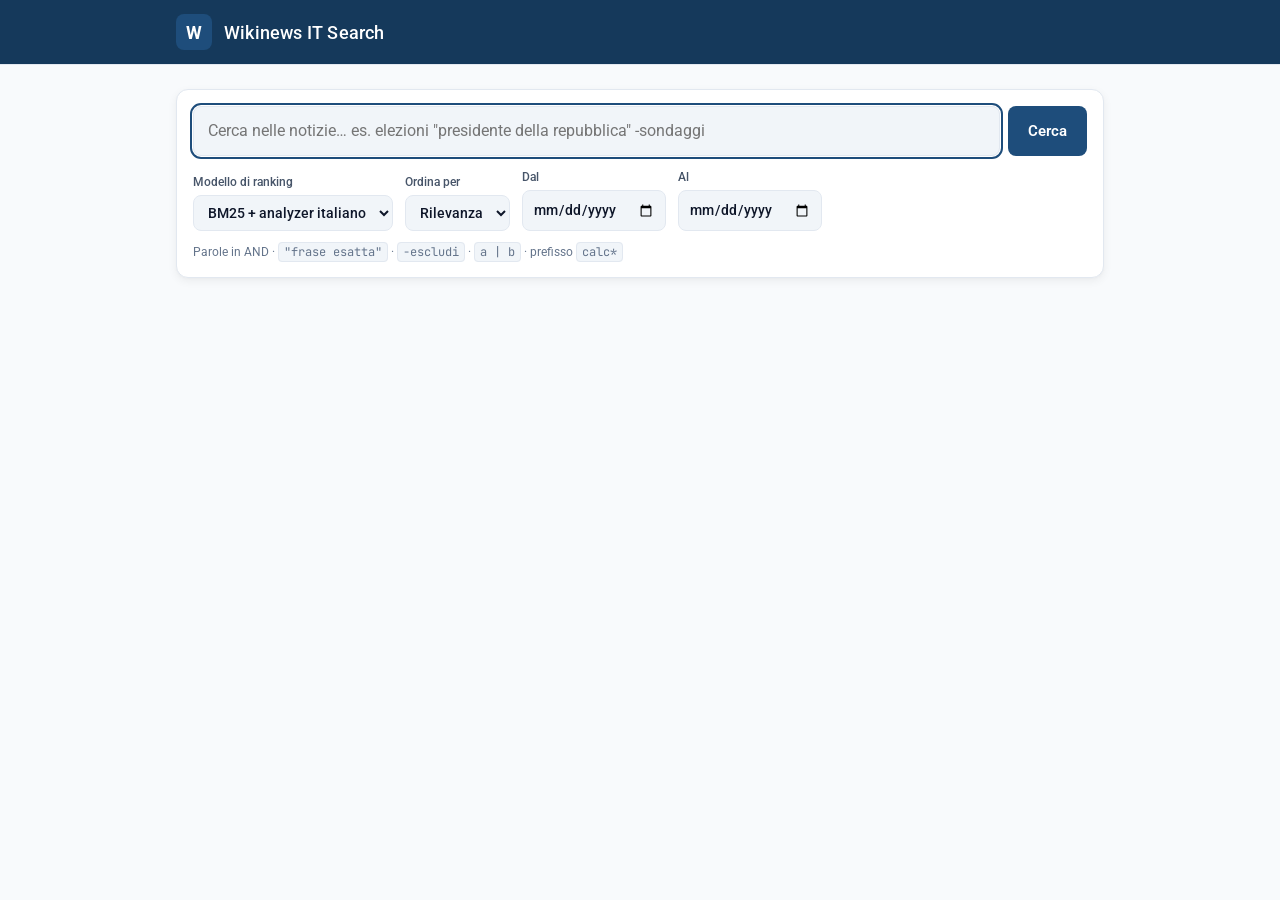
==== src/main/resources/static/index.html @ 05250b80 "Riscrittura in Java su Apache Lucene 10.6: indicizzazione, ricerca, web server, test JUnit e valutaz" ====
<!doctype html>
<html lang="it">
<head>
<meta charset="utf-8">
<meta name="viewport" content="width=device-width, initial-scale=1">
<title>Wikinews IT Search</title>
<link rel="preconnect" href="https://fonts.googleapis.com">
<link rel="stylesheet" href="https://fonts.googleapis.com/css2?family=Roboto:wght@400;500;700&family=JetBrains+Mono:wght@400&display=swap">
<style>
  /* Look & feel di iadmin-core-frontend: InstitutionalTokens (chiaro) / AdminDashTokens (scuro) */
  :root {
    --primary:#1E4D7B; --primary-light:#EFF6FF; --teal:#0D7D8A; --teal-light:#E6F5F7;
    --bg:#F8FAFC; --surface:#FFFFFF; --surface-2:#F1F5F9; --border:#E2E8F0;
    --text:#0F172A; --text-2:#475569; --muted:#64748B; --on-primary:#FFFFFF; --header:#15395B; --header-text:#FFFFFF;
    --mark-bg:#FFFBEB; --mark-border:#FDE68A; --danger:#B91C1C;
    --shadow:0 3px 10px rgba(0,0,0,.06), 0 1px 3px rgba(0,0,0,.02); --focus:#1E4D7B;
  }
  @media (prefers-color-scheme: dark) { :root {
    --primary:#38BDF8; --primary-light:#13283F; --teal:#14B8A6; --teal-light:#0B1A2B;
    --bg:#0A1628; --surface:#0F2137; --surface-2:#0B1A2B; --border:#1E3A5F;
    --text:#E5E7EB; --text-2:#94A3B8; --muted:#94A3B8; --on-primary:#001E2B; --header:#0F2137; --header-text:#E5E7EB;
    --mark-bg:#3B2F0B; --mark-border:#B45309; --danger:#EF4444;
    --shadow:0 3px 10px rgba(0,0,0,.35); --focus:#38BDF8;
  } }
  * { box-sizing: border-box; }
  body { margin:0; font:15px/1.5 Roboto, system-ui, sans-serif; color:var(--text); background:var(--bg); }
  header { background:var(--header); color:var(--header-text); border-bottom:1px solid var(--border); }
  .bar { max-width:960px; margin:0 auto; padding:14px 16px; display:flex; align-items:center; gap:12px; flex-wrap:wrap; }
  .logo { width:36px; height:36px; border-radius:8px; background:var(--primary); color:var(--on-primary); display:grid; place-items:center; font-weight:700; font-size:18px; flex:none; }
  h1 { font-size:18px; font-weight:500; margin:0; letter-spacing:.2px; }
  #stats { font-size:13px; opacity:.85; margin-left:auto; }
  main { max-width:960px; margin:0 auto; padding:24px 16px 48px; }
  .card { background:var(--surface); border:1px solid var(--border); border-radius:12px; box-shadow:var(--shadow); }
  form.card { padding:16px; display:grid; gap:12px; }
  .searchrow { display:flex; gap:8px; }
  #q { flex:1; min-width:0; padding:12px 14px; font:inherit; font-size:16px; border:1px solid var(--border); border-radius:8px; background:var(--surface-2); color:var(--text); }
  input:focus-visible, select:focus-visible, button:focus-visible, a:focus-visible { outline:2px solid var(--focus); outline-offset:1px; }
  .filters { display:flex; flex-wrap:wrap; gap:12px; align-items:end; }
  .field { display:grid; gap:4px; font-size:12px; font-weight:500; color:var(--text-2); }
  select, input[type=date] { font:inherit; font-size:14px; padding:8px 10px; border:1px solid var(--border); border-radius:8px; background:var(--surface-2); color:var(--text); }
  button { font:inherit; font-weight:600; padding:10px 20px; border:0; border-radius:8px; background:var(--primary); color:var(--on-primary); cursor:pointer; }
  button:hover { filter:brightness(1.08); }
  button.secondary { background:transparent; color:var(--primary); border:1px solid var(--border); }
  .help { font-size:12px; color:var(--muted); }
  code { font-family:'JetBrains Mono', monospace; font-size:12px; background:var(--surface-2); border:1px solid var(--border); border-radius:4px; padding:1px 5px; }
  #info { color:var(--text-2); font-size:13px; margin:20px 2px 10px; }
  #info.error { color:var(--danger); }
  #results { display:grid; gap:12px; }
  .r { padding:16px 18px; }
  .r a { color:var(--primary); font-size:17px; font-weight:500; text-decoration:none; }
  .r a:hover { text-decoration:underline; }
  .meta { display:flex; gap:6px; margin:6px 0 8px; flex-wrap:wrap; }
  .chip { font-size:12px; font-weight:500; padding:2px 10px; border-radius:999px; border:1px solid var(--border); background:var(--primary-light); color:var(--primary); }
  .chip.teal { background:var(--teal-light); color:var(--teal); }
  .snip { margin:0; color:var(--text-2); font-size:14px; overflow-wrap:anywhere; }
  mark { background:var(--mark-bg); color:var(--text); box-shadow:inset 0 -2px 0 var(--mark-border); border-radius:2px; padding:0 1px; }
  #pager { display:flex; gap:8px; justify-content:center; margin-top:20px; }
  @media (max-width:600px) { .searchrow { flex-direction:column; } #stats { margin-left:0; width:100%; } }
</style>
</head>
<body>
<header>
  <div class="bar">
    <div class="logo" aria-hidden="true">W</div>
    <h1>Wikinews IT Search</h1>
    <div id="stats"></div>
  </div>
</header>
<main>
  <form id="f" class="card" role="search">
    <div class="searchrow">
      <input id="q" name="q" type="search" placeholder="Cerca nelle notizie… es. elezioni &quot;presidente della repubblica&quot; -sondaggi" autofocus aria-label="Query">
      <button>Cerca</button>
    </div>
    <div class="filters">
      <label class="field">Modello di ranking <select id="model"><option value="italian">BM25 + analyzer italiano</option><option value="plain">BM25 senza stemming</option><option value="lmdirichlet">LM Dirichlet</option></select></label>
      <label class="field">Ordina per <select id="sort"><option value="relevance">Rilevanza</option><option value="date">Data</option></select></label>
      <label class="field">Dal <input id="from" type="date"></label>
      <label class="field">Al <input id="to" type="date"></label>
    </div>
    <div class="help">Parole in AND · <code>"frase esatta"</code> · <code>-escludi</code> · <code>a | b</code> · prefisso <code>calc*</code></div>
  </form>
  <div id="info" aria-live="polite"></div>
  <div id="results"></div>
  <div id="pager"></div>
</main>
<script>
const $ = id => document.getElementById(id);
let page = 1;
const itDate = d => d ? d.split('-').reverse().join('/') : '—';  // formato istituzionale dd/MM/yyyy

fetch('/api/stats').then(r => r.json()).then(s => {
  $('stats').textContent = `${s.documents.toLocaleString('it')} notizie · ${itDate(s.first_date)} – ${itDate(s.last_date)} · Lucene ${s.lucene_version}`;
});

function readUrl() {
  const p = new URLSearchParams(location.search);
  $('q').value = p.get('q') || '';
  $('model').value = p.get('model') || 'italian';
  $('sort').value = p.get('sort') || 'relevance';
  $('from').value = p.get('date_from') || '';
  $('to').value = p.get('date_to') || '';
  page = +p.get('page') || 1;
}

function params() {
  const p = new URLSearchParams({ q: $('q').value, page, model: $('model').value, sort: $('sort').value });
  if ($('from').value) p.set('date_from', $('from').value);
  if ($('to').value) p.set('date_to', $('to').value);
  return p;
}

async function run(push = true) {
  if (!$('q').value.trim()) { $('results').replaceChildren(); $('info').textContent = ''; $('pager').replaceChildren(); return; }
  const p = params();
  if (push) history.pushState(null, '', '?' + p);
  const r = await fetch('/api/search?' + p);
  const data = await r.json();
  $('info').className = r.ok ? '' : 'error';
  if (!r.ok) { $('info').textContent = 'Errore: ' + JSON.stringify(data.detail); $('results').replaceChildren(); return; }
  $('info').textContent = `${data.total.toLocaleString('it')} risultati in ${data.ms} ms`;
  $('results').replaceChildren(...data.results.map(d => {
    const div = document.createElement('article'); div.className = 'r card';
    const a = document.createElement('a'); a.href = d.url; a.textContent = d.title; a.target = '_blank'; a.rel = 'noopener';
    const meta = document.createElement('div'); meta.className = 'meta';
    const chip = (t, cls) => { const c = document.createElement('span'); c.className = 'chip ' + cls; c.textContent = t; return c; };
    meta.append(chip(itDate(d.date), ''));
    if (d.score != null) meta.append(chip(`score ${d.score}`, 'teal'));
    const snip = document.createElement('p'); snip.className = 'snip'; snip.innerHTML = d.snippet; // ES highlighter with encoder=html: text escaped, only <mark> added
    div.append(a, meta, snip); return div;
  }));
  const pages = Math.ceil(data.total / 10), pager = [];
  const btn = (label, n) => { const b = document.createElement('button'); b.className = 'secondary'; b.textContent = label; b.onclick = () => { page = n; run(); scrollTo(0, 0); }; return b; };
  if (page > 1) pager.push(btn('← Precedente', page - 1));
  if (page < pages) pager.push(btn('Successiva →', page + 1));
  $('pager').replaceChildren(...pager);
}

$('f').onsubmit = e => { e.preventDefault(); page = 1; run(); };
addEventListener('popstate', () => { readUrl(); run(false); });
readUrl(); run(false);
</script>
</body>
</html>
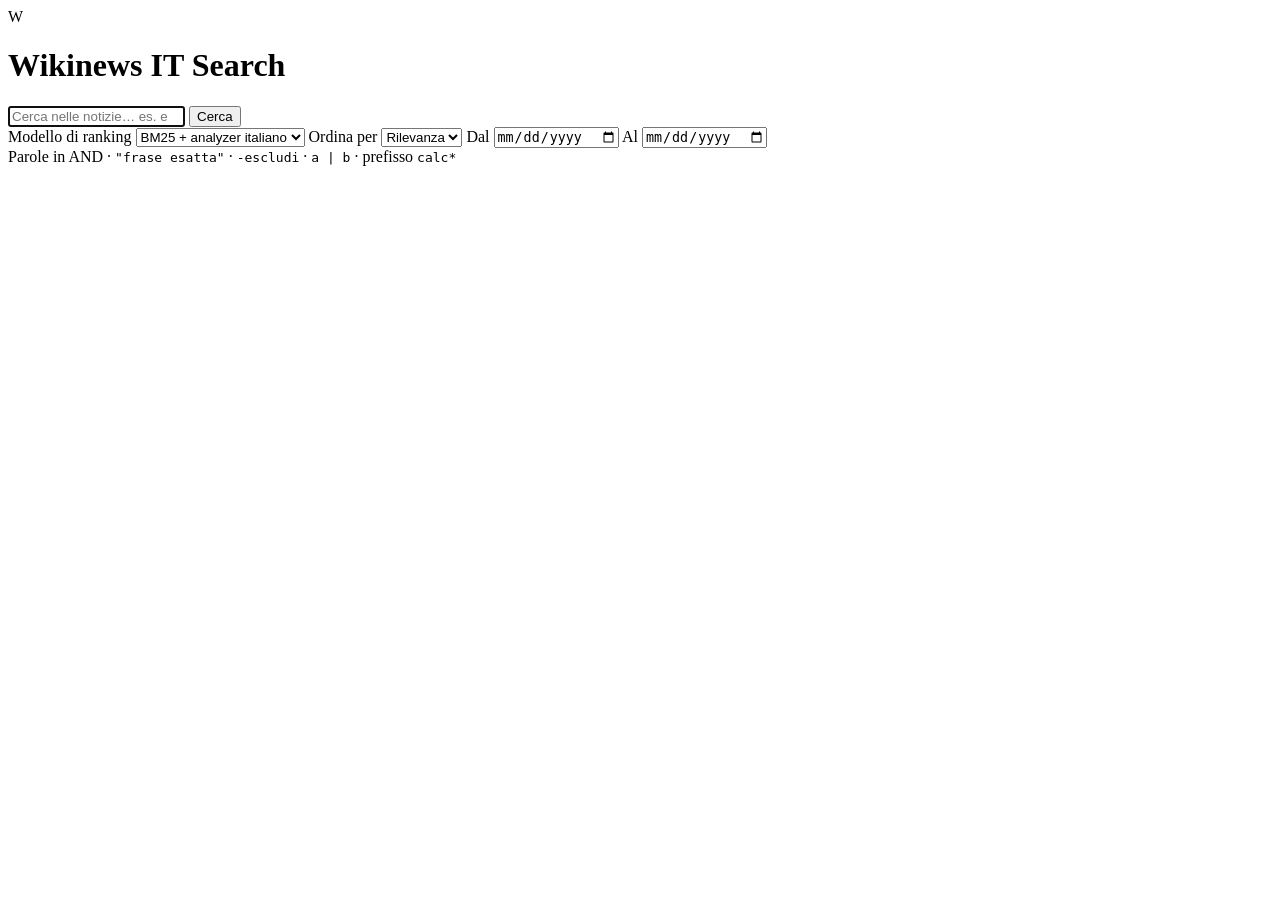
==== commit c437ae99: "feat: add embedded HTTP server and web UI for Wikinews search engine" ====
--- a/src/main/resources/static/index.html
+++ b/src/main/resources/static/index.html
@@ -6,57 +6,7 @@
 <title>Wikinews IT Search</title>
 <link rel="preconnect" href="https://fonts.googleapis.com">
 <link rel="stylesheet" href="https://fonts.googleapis.com/css2?family=Roboto:wght@400;500;700&family=JetBrains+Mono:wght@400&display=swap">
-<style>
-  /* Look & feel di iadmin-core-frontend: InstitutionalTokens (chiaro) / AdminDashTokens (scuro) */
-  :root {
-    --primary:#1E4D7B; --primary-light:#EFF6FF; --teal:#0D7D8A; --teal-light:#E6F5F7;
-    --bg:#F8FAFC; --surface:#FFFFFF; --surface-2:#F1F5F9; --border:#E2E8F0;
-    --text:#0F172A; --text-2:#475569; --muted:#64748B; --on-primary:#FFFFFF; --header:#15395B; --header-text:#FFFFFF;
-    --mark-bg:#FFFBEB; --mark-border:#FDE68A; --danger:#B91C1C;
-    --shadow:0 3px 10px rgba(0,0,0,.06), 0 1px 3px rgba(0,0,0,.02); --focus:#1E4D7B;
-  }
-  @media (prefers-color-scheme: dark) { :root {
-    --primary:#38BDF8; --primary-light:#13283F; --teal:#14B8A6; --teal-light:#0B1A2B;
-    --bg:#0A1628; --surface:#0F2137; --surface-2:#0B1A2B; --border:#1E3A5F;
-    --text:#E5E7EB; --text-2:#94A3B8; --muted:#94A3B8; --on-primary:#001E2B; --header:#0F2137; --header-text:#E5E7EB;
-    --mark-bg:#3B2F0B; --mark-border:#B45309; --danger:#EF4444;
-    --shadow:0 3px 10px rgba(0,0,0,.35); --focus:#38BDF8;
-  } }
-  * { box-sizing: border-box; }
-  body { margin:0; font:15px/1.5 Roboto, system-ui, sans-serif; color:var(--text); background:var(--bg); }
-  header { background:var(--header); color:var(--header-text); border-bottom:1px solid var(--border); }
-  .bar { max-width:960px; margin:0 auto; padding:14px 16px; display:flex; align-items:center; gap:12px; flex-wrap:wrap; }
-  .logo { width:36px; height:36px; border-radius:8px; background:var(--primary); color:var(--on-primary); display:grid; place-items:center; font-weight:700; font-size:18px; flex:none; }
-  h1 { font-size:18px; font-weight:500; margin:0; letter-spacing:.2px; }
-  #stats { font-size:13px; opacity:.85; margin-left:auto; }
-  main { max-width:960px; margin:0 auto; padding:24px 16px 48px; }
-  .card { background:var(--surface); border:1px solid var(--border); border-radius:12px; box-shadow:var(--shadow); }
-  form.card { padding:16px; display:grid; gap:12px; }
-  .searchrow { display:flex; gap:8px; }
-  #q { flex:1; min-width:0; padding:12px 14px; font:inherit; font-size:16px; border:1px solid var(--border); border-radius:8px; background:var(--surface-2); color:var(--text); }
-  input:focus-visible, select:focus-visible, button:focus-visible, a:focus-visible { outline:2px solid var(--focus); outline-offset:1px; }
-  .filters { display:flex; flex-wrap:wrap; gap:12px; align-items:end; }
-  .field { display:grid; gap:4px; font-size:12px; font-weight:500; color:var(--text-2); }
-  select, input[type=date] { font:inherit; font-size:14px; padding:8px 10px; border:1px solid var(--border); border-radius:8px; background:var(--surface-2); color:var(--text); }
-  button { font:inherit; font-weight:600; padding:10px 20px; border:0; border-radius:8px; background:var(--primary); color:var(--on-primary); cursor:pointer; }
-  button:hover { filter:brightness(1.08); }
-  button.secondary { background:transparent; color:var(--primary); border:1px solid var(--border); }
-  .help { font-size:12px; color:var(--muted); }
-  code { font-family:'JetBrains Mono', monospace; font-size:12px; background:var(--surface-2); border:1px solid var(--border); border-radius:4px; padding:1px 5px; }
-  #info { color:var(--text-2); font-size:13px; margin:20px 2px 10px; }
-  #info.error { color:var(--danger); }
-  #results { display:grid; gap:12px; }
-  .r { padding:16px 18px; }
-  .r a { color:var(--primary); font-size:17px; font-weight:500; text-decoration:none; }
-  .r a:hover { text-decoration:underline; }
-  .meta { display:flex; gap:6px; margin:6px 0 8px; flex-wrap:wrap; }
-  .chip { font-size:12px; font-weight:500; padding:2px 10px; border-radius:999px; border:1px solid var(--border); background:var(--primary-light); color:var(--primary); }
-  .chip.teal { background:var(--teal-light); color:var(--teal); }
-  .snip { margin:0; color:var(--text-2); font-size:14px; overflow-wrap:anywhere; }
-  mark { background:var(--mark-bg); color:var(--text); box-shadow:inset 0 -2px 0 var(--mark-border); border-radius:2px; padding:0 1px; }
-  #pager { display:flex; gap:8px; justify-content:center; margin-top:20px; }
-  @media (max-width:600px) { .searchrow { flex-direction:column; } #stats { margin-left:0; width:100%; } }
-</style>
+<link rel="stylesheet" href="/style.css">
 </head>
 <body>
 <header>
@@ -123,9 +73,18 @@
     const div = document.createElement('article'); div.className = 'r card';
     const a = document.createElement('a'); a.href = d.url; a.textContent = d.title; a.target = '_blank'; a.rel = 'noopener';
     const meta = document.createElement('div'); meta.className = 'meta';
-    const chip = (t, cls) => { const c = document.createElement('span'); c.className = 'chip ' + cls; c.textContent = t; return c; };
+    const chip = (t, cls, onclick) => {
+      const c = document.createElement('span'); c.className = 'chip ' + cls; c.textContent = t;
+      if (onclick) c.onclick = onclick;
+      return c;
+    };
     meta.append(chip(itDate(d.date), ''));
     if (d.score != null) meta.append(chip(`score ${d.score}`, 'teal'));
+    if (d.categories && d.categories.length) {
+      d.categories.forEach(cat => {
+        meta.append(chip(cat, 'cat', () => { $('q').value = cat; page = 1; run(); scrollTo(0, 0); }));
+      });
+    }
     const snip = document.createElement('p'); snip.className = 'snip'; snip.innerHTML = d.snippet; // ES highlighter with encoder=html: text escaped, only <mark> added
     div.append(a, meta, snip); return div;
   }));
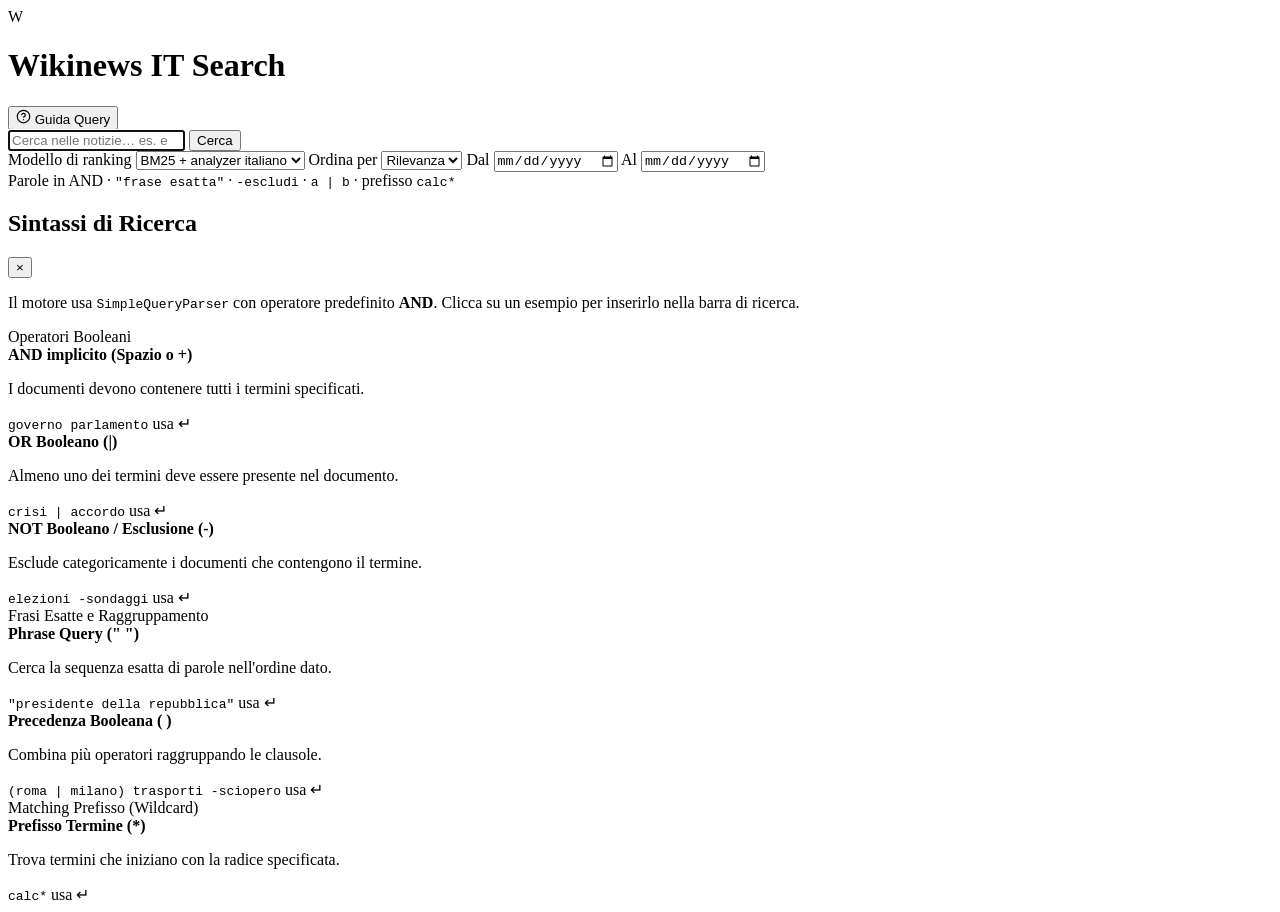
==== commit 015a2e6a: "feat: update Java version to 25 LTS, enhance README, and add search syntax helper" ====
--- a/src/main/resources/static/index.html
+++ b/src/main/resources/static/index.html
@@ -14,6 +14,10 @@
     <div class="logo" aria-hidden="true">W</div>
     <h1>Wikinews IT Search</h1>
     <div id="stats"></div>
+    <button id="open-helper" type="button" class="btn-helper" aria-label="Guida alla sintassi di ricerca" title="Guida alla sintassi di ricerca">
+      <svg width="15" height="15" viewBox="0 0 24 24" fill="none" stroke="currentColor" stroke-width="2" stroke-linecap="round" stroke-linejoin="round" aria-hidden="true"><circle cx="12" cy="12" r="10"></circle><path d="M9.09 9a3 3 0 0 1 5.83 1c0 2-3 3-3 3"></path><line x1="12" y1="17" x2="12.01" y2="17"></line></svg>
+      <span>Guida Query</span>
+    </button>
   </div>
 </header>
 <main>
@@ -34,6 +38,84 @@
   <div id="results"></div>
   <div id="pager"></div>
 </main>
+
+<!-- Helper laterale a comparsa (Offcanvas / Sidebar Drawer) -->
+<div id="helper-backdrop" class="helper-backdrop" aria-hidden="true"></div>
+<aside id="helper-drawer" class="helper-drawer" aria-label="Guida alla sintassi di ricerca" aria-hidden="true">
+  <div class="helper-header">
+    <h2>Sintassi di Ricerca</h2>
+    <button id="close-helper" class="helper-close" aria-label="Chiudi guida">&times;</button>
+  </div>
+  <div class="helper-body">
+    <p class="help-intro">Il motore usa <code>SimpleQueryParser</code> con operatore predefinito <strong>AND</strong>. Clicca su un esempio per inserirlo nella barra di ricerca.</p>
+
+    <div class="help-section">
+      <div class="help-section-title">Operatori Booleani</div>
+      
+      <div class="help-item">
+        <div class="help-item-header"><strong>AND implicito (Spazio o +)</strong></div>
+        <p>I documenti devono contenere tutti i termini specificati.</p>
+        <div class="help-code-sample" data-query="governo parlamento">
+          <code>governo parlamento</code>
+          <span class="hint">usa ↵</span>
+        </div>
+      </div>
+
+      <div class="help-item">
+        <div class="help-item-header"><strong>OR Booleano (|)</strong></div>
+        <p>Almeno uno dei termini deve essere presente nel documento.</p>
+        <div class="help-code-sample" data-query="crisi | accordo">
+          <code>crisi | accordo</code>
+          <span class="hint">usa ↵</span>
+        </div>
+      </div>
+
+      <div class="help-item">
+        <div class="help-item-header"><strong>NOT Booleano / Esclusione (-)</strong></div>
+        <p>Esclude categoricamente i documenti che contengono il termine.</p>
+        <div class="help-code-sample" data-query="elezioni -sondaggi">
+          <code>elezioni -sondaggi</code>
+          <span class="hint">usa ↵</span>
+        </div>
+      </div>
+    </div>
+
+    <div class="help-section">
+      <div class="help-section-title">Frasi Esatte e Raggruppamento</div>
+
+      <div class="help-item">
+        <div class="help-item-header"><strong>Phrase Query (" ")</strong></div>
+        <p>Cerca la sequenza esatta di parole nell'ordine dato.</p>
+        <div class="help-code-sample" data-query='"presidente della repubblica"'>
+          <code>"presidente della repubblica"</code>
+          <span class="hint">usa ↵</span>
+        </div>
+      </div>
+
+      <div class="help-item">
+        <div class="help-item-header"><strong>Precedenza Booleana ( )</strong></div>
+        <p>Combina più operatori raggruppando le clausole.</p>
+        <div class="help-code-sample" data-query='(roma | milano) trasporti -sciopero'>
+          <code>(roma | milano) trasporti -sciopero</code>
+          <span class="hint">usa ↵</span>
+        </div>
+      </div>
+    </div>
+
+    <div class="help-section">
+      <div class="help-section-title">Matching Prefisso (Wildcard)</div>
+
+      <div class="help-item">
+        <div class="help-item-header"><strong>Prefisso Termine (*)</strong></div>
+        <p>Trova termini che iniziano con la radice specificata.</p>
+        <div class="help-code-sample" data-query="calc*">
+          <code>calc*</code>
+          <span class="hint">usa ↵</span>
+        </div>
+      </div>
+    </div>
+  </div>
+</aside>
 <script>
 const $ = id => document.getElementById(id);
 let page = 1;
@@ -98,6 +180,36 @@
 $('f').onsubmit = e => { e.preventDefault(); page = 1; run(); };
 addEventListener('popstate', () => { readUrl(); run(false); });
 readUrl(); run(false);
+
+// Gestione dell'helper laterale (Offcanvas drawer)
+const drawer = $('helper-drawer');
+const backdrop = $('helper-backdrop');
+function toggleHelper(open) {
+  drawer.classList.toggle('open', open);
+  backdrop.classList.toggle('open', open);
+  drawer.setAttribute('aria-hidden', String(!open));
+  backdrop.setAttribute('aria-hidden', String(!open));
+  if (open) $('close-helper').focus();
+}
+$('open-helper').onclick = () => toggleHelper(true);
+$('close-helper').onclick = () => toggleHelper(false);
+backdrop.onclick = () => toggleHelper(false);
+addEventListener('keydown', e => {
+  if (e.key === 'Escape' && drawer.classList.contains('open')) {
+    toggleHelper(false);
+  }
+});
+
+// Click sui campioni di codice per compilare ed eseguire istantaneamente la query
+document.querySelectorAll('.help-code-sample').forEach(el => {
+  el.onclick = () => {
+    $('q').value = el.getAttribute('data-query');
+    page = 1;
+    toggleHelper(false);
+    run();
+    $('q').focus();
+  };
+});
 </script>
 </body>
 </html>
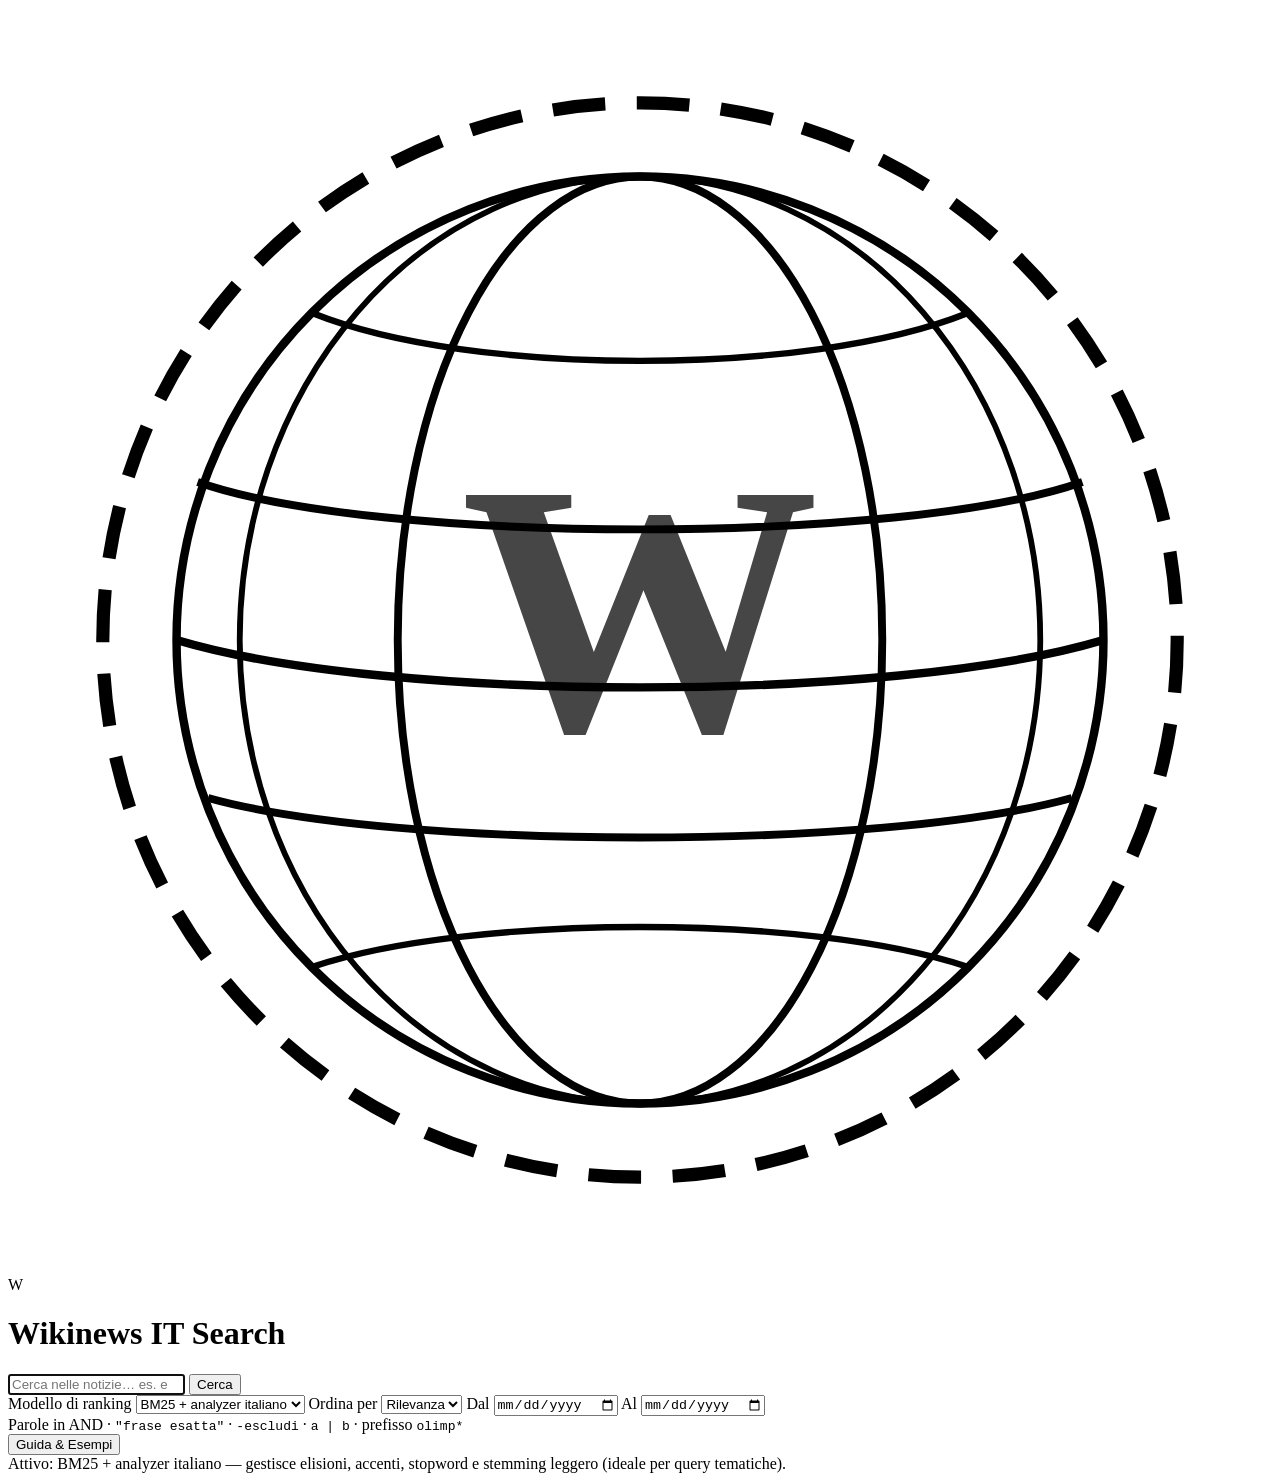
==== commit 1d862d09: "Aggiornata UI con tema grigio, sfondo Wikipedia e guida query" ====
--- a/src/main/resources/static/index.html
+++ b/src/main/resources/static/index.html
@@ -9,117 +9,131 @@
 <link rel="stylesheet" href="/style.css">
 </head>
 <body>
+<div class="wiki-bg" aria-hidden="true">
+  <svg viewBox="0 0 240 240" fill="none" xmlns="http://www.w3.org/2000/svg">
+    <circle cx="120" cy="120" r="102" stroke="currentColor" stroke-width="2.5" stroke-dasharray="10 6"/>
+    <circle cx="120" cy="120" r="88" stroke="currentColor" stroke-width="1.6"/>
+    <ellipse cx="120" cy="120" rx="46" ry="88" stroke="currentColor" stroke-width="1.5"/>
+    <ellipse cx="120" cy="120" rx="76" ry="88" stroke="currentColor" stroke-width="1.1"/>
+    <path d="M36 90 C70 102, 170 102, 204 90" stroke="currentColor" stroke-width="1.5"/>
+    <path d="M32 120 C72 132, 168 132, 208 120" stroke="currentColor" stroke-width="1.6"/>
+    <path d="M38 150 C74 160, 166 160, 202 150" stroke="currentColor" stroke-width="1.5"/>
+    <path d="M58 58 C88 70, 152 70, 182 58" stroke="currentColor" stroke-width="1.2"/>
+    <path d="M58 182 C88 172, 152 172, 182 182" stroke="currentColor" stroke-width="1.2"/>
+    <text x="120" y="137" text-anchor="middle" font-family="Georgia, serif" font-size="68" font-weight="700" fill="currentColor" opacity="0.72">W</text>
+  </svg>
+</div>
+
 <header>
   <div class="bar">
     <div class="logo" aria-hidden="true">W</div>
     <h1>Wikinews IT Search</h1>
     <div id="stats"></div>
-    <button id="open-helper" type="button" class="btn-helper" aria-label="Guida alla sintassi di ricerca" title="Guida alla sintassi di ricerca">
-      <svg width="15" height="15" viewBox="0 0 24 24" fill="none" stroke="currentColor" stroke-width="2" stroke-linecap="round" stroke-linejoin="round" aria-hidden="true"><circle cx="12" cy="12" r="10"></circle><path d="M9.09 9a3 3 0 0 1 5.83 1c0 2-3 3-3 3"></path><line x1="12" y1="17" x2="12.01" y2="17"></line></svg>
-      <span>Guida Query</span>
-    </button>
   </div>
 </header>
+
 <main>
   <form id="f" class="card" role="search">
     <div class="searchrow">
       <input id="q" name="q" type="search" placeholder="Cerca nelle notizie… es. elezioni &quot;presidente della repubblica&quot; -sondaggi" autofocus aria-label="Query">
-      <button>Cerca</button>
+      <button type="submit">Cerca</button>
     </div>
     <div class="filters">
-      <label class="field">Modello di ranking <select id="model"><option value="italian">BM25 + analyzer italiano</option><option value="plain">BM25 senza stemming</option><option value="lmdirichlet">LM Dirichlet</option></select></label>
-      <label class="field">Ordina per <select id="sort"><option value="relevance">Rilevanza</option><option value="date">Data</option></select></label>
+      <label class="field">Modello di ranking
+        <select id="model">
+          <option value="italian">BM25 + analyzer italiano</option>
+          <option value="plain">BM25 senza stemming</option>
+          <option value="lmdirichlet">LM Dirichlet</option>
+        </select>
+      </label>
+      <label class="field">Ordina per
+        <select id="sort">
+          <option value="relevance">Rilevanza</option>
+          <option value="date">Data</option>
+        </select>
+      </label>
       <label class="field">Dal <input id="from" type="date"></label>
       <label class="field">Al <input id="to" type="date"></label>
     </div>
-    <div class="help">Parole in AND · <code>"frase esatta"</code> · <code>-escludi</code> · <code>a | b</code> · prefisso <code>calc*</code></div>
+    <div class="help-bar">
+      <div class="help">Parole in AND · <code>"frase esatta"</code> · <code>-escludi</code> · <code>a | b</code> · prefisso <code>olimp*</code></div>
+      <button type="button" id="helper-btn" class="secondary helper-toggle" aria-expanded="false" aria-controls="helper-panel">Guida &amp; Esempi</button>
+    </div>
+    <div id="model-hint" class="model-hint" aria-live="polite"></div>
   </form>
+
+  <section id="helper-panel" class="card helper-panel" hidden aria-label="Guida alle query e ai modelli">
+    <div class="helper-head">
+      <h2>Come funziona la ricerca e cosa cambia tra i modelli</h2>
+      <button type="button" id="helper-close" class="secondary helper-toggle">Chiudi</button>
+    </div>
+
+    <div>
+      <p class="helper-section-title">1 · Confronta i modelli di ranking (clicca per selezionare)</p>
+      <div class="helper-grid">
+        <div class="helper-box" data-model="italian" tabindex="0" role="button">
+          <span class="helper-badge">Consigliato · P@10 0,790</span>
+          <strong>BM25 + analyzer italiano</strong>
+          <p>Rimuove elisioni (<code>l'Aquila → aquil</code>), accenti e stopword, poi applica stemming leggero. Ideale per ricerche tematiche e parole flesse.</p>
+        </div>
+        <div class="helper-box" data-model="plain" tabindex="0" role="button">
+          <span class="helper-badge">Titoli esatti · S@1 0,983</span>
+          <strong>BM25 senza stemming</strong>
+          <p>Confronta i termini quasi esatti (solo minuscole e accenti). Ottimo per titoli seriali, sigle o nomi propri dove lo stemming crea ambiguità.</p>
+        </div>
+        <div class="helper-box" data-model="lmdirichlet" tabindex="0" role="button">
+          <span class="helper-badge">Modello generativo · μ = 2000</span>
+          <strong>LM Dirichlet</strong>
+          <p>Stima la probabilità della query con smoothing sul corpus. Penalizza meno i documenti lunghi e valorizza i termini rari rispetto al vocabolario globale.</p>
+        </div>
+      </div>
+    </div>
+
+    <div>
+      <p class="helper-section-title">2 · Esempi di sintassi (clicca per provare subito)</p>
+      <div class="syntax-list">
+        <button type="button" class="try-chip" data-query="terremoto l'aquila"><code>terremoto l'aquila</code><span>AND + elisione</span></button>
+        <button type="button" class="try-chip" data-query="&quot;presidente della repubblica&quot;"><code>"presidente della repubblica"</code><span>Frase esatta</span></button>
+        <button type="button" class="try-chip" data-query="calcio -juventus"><code>calcio -juventus</code><span>Esclusione NOT</span></button>
+        <button type="button" class="try-chip" data-query="obama | mccain"><code>obama | mccain</code><span>Alternativa OR</span></button>
+        <button type="button" class="try-chip" data-query="olimp*"><code>olimp*</code><span>Prefisso</span></button>
+        <button type="button" class="try-chip" data-query="(elezioni | governo) -sondaggi"><code>(elezioni | governo) -sondaggi</code><span>Gruppi</span></button>
+      </div>
+    </div>
+
+    <div>
+      <p class="helper-section-title">3 · Consigli pratici</p>
+      <ul class="tips-list">
+        <li>Il filtro <strong>Dal / Al</strong> usa clausole booleane <code>FILTER</code>: restringe le date senza alterare lo score di rilevanza.</li>
+        <li>Il titolo pesa <strong>3×</strong> rispetto al corpo dell'articolo: poche parole mirate bastano per trovare la notizia principale.</li>
+        <li>Clicca su qualsiasi <strong>categoria</strong> nei risultati per esplorare rapidamente altre notizie sullo stesso argomento.</li>
+      </ul>
+    </div>
+  </section>
+
   <div id="info" aria-live="polite"></div>
   <div id="results"></div>
   <div id="pager"></div>
 </main>
 
-<!-- Helper laterale a comparsa (Offcanvas / Sidebar Drawer) -->
-<div id="helper-backdrop" class="helper-backdrop" aria-hidden="true"></div>
-<aside id="helper-drawer" class="helper-drawer" aria-label="Guida alla sintassi di ricerca" aria-hidden="true">
-  <div class="helper-header">
-    <h2>Sintassi di Ricerca</h2>
-    <button id="close-helper" class="helper-close" aria-label="Chiudi guida">&times;</button>
-  </div>
-  <div class="helper-body">
-    <p class="help-intro">Il motore usa <code>SimpleQueryParser</code> con operatore predefinito <strong>AND</strong>. Clicca su un esempio per inserirlo nella barra di ricerca.</p>
-
-    <div class="help-section">
-      <div class="help-section-title">Operatori Booleani</div>
-      
-      <div class="help-item">
-        <div class="help-item-header"><strong>AND implicito (Spazio o +)</strong></div>
-        <p>I documenti devono contenere tutti i termini specificati.</p>
-        <div class="help-code-sample" data-query="governo parlamento">
-          <code>governo parlamento</code>
-          <span class="hint">usa ↵</span>
-        </div>
-      </div>
-
-      <div class="help-item">
-        <div class="help-item-header"><strong>OR Booleano (|)</strong></div>
-        <p>Almeno uno dei termini deve essere presente nel documento.</p>
-        <div class="help-code-sample" data-query="crisi | accordo">
-          <code>crisi | accordo</code>
-          <span class="hint">usa ↵</span>
-        </div>
-      </div>
-
-      <div class="help-item">
-        <div class="help-item-header"><strong>NOT Booleano / Esclusione (-)</strong></div>
-        <p>Esclude categoricamente i documenti che contengono il termine.</p>
-        <div class="help-code-sample" data-query="elezioni -sondaggi">
-          <code>elezioni -sondaggi</code>
-          <span class="hint">usa ↵</span>
-        </div>
-      </div>
-    </div>
-
-    <div class="help-section">
-      <div class="help-section-title">Frasi Esatte e Raggruppamento</div>
-
-      <div class="help-item">
-        <div class="help-item-header"><strong>Phrase Query (" ")</strong></div>
-        <p>Cerca la sequenza esatta di parole nell'ordine dato.</p>
-        <div class="help-code-sample" data-query='"presidente della repubblica"'>
-          <code>"presidente della repubblica"</code>
-          <span class="hint">usa ↵</span>
-        </div>
-      </div>
-
-      <div class="help-item">
-        <div class="help-item-header"><strong>Precedenza Booleana ( )</strong></div>
-        <p>Combina più operatori raggruppando le clausole.</p>
-        <div class="help-code-sample" data-query='(roma | milano) trasporti -sciopero'>
-          <code>(roma | milano) trasporti -sciopero</code>
-          <span class="hint">usa ↵</span>
-        </div>
-      </div>
-    </div>
-
-    <div class="help-section">
-      <div class="help-section-title">Matching Prefisso (Wildcard)</div>
-
-      <div class="help-item">
-        <div class="help-item-header"><strong>Prefisso Termine (*)</strong></div>
-        <p>Trova termini che iniziano con la radice specificata.</p>
-        <div class="help-code-sample" data-query="calc*">
-          <code>calc*</code>
-          <span class="hint">usa ↵</span>
-        </div>
-      </div>
-    </div>
-  </div>
-</aside>
 <script>
 const $ = id => document.getElementById(id);
 let page = 1;
-const itDate = d => d ? d.split('-').reverse().join('/') : '—';  // formato istituzionale dd/MM/yyyy
+const itDate = d => d ? d.split('-').reverse().join('/') : '—';
+
+const MODEL_HINTS = {
+  italian: 'Attivo: BM25 + analyzer italiano — gestisce elisioni, accenti, stopword e stemming leggero (ideale per query tematiche).',
+  plain: 'Attivo: BM25 senza stemming — match esatto su parole e titoli (massima precisione su sigle, nomi propri e titoli seriali).',
+  lmdirichlet: 'Attivo: LM Dirichlet (μ=2000) — modello probabilistico basato sulla distribuzione del corpus.'
+};
+
+function syncModelUI() {
+  const m = $('model').value;
+  $('model-hint').textContent = MODEL_HINTS[m] || '';
+  document.querySelectorAll('.helper-box[data-model]').forEach(box => {
+    box.classList.toggle('active', box.dataset.model === m);
+  });
+}
 
 fetch('/api/stats').then(r => r.json()).then(s => {
   $('stats').textContent = `${s.documents.toLocaleString('it')} notizie · ${itDate(s.first_date)} – ${itDate(s.last_date)} · Lucene ${s.lucene_version}`;
@@ -133,6 +147,7 @@
   $('from').value = p.get('date_from') || '';
   $('to').value = p.get('date_to') || '';
   page = +p.get('page') || 1;
+  syncModelUI();
 }
 
 function params() {
@@ -167,7 +182,7 @@
         meta.append(chip(cat, 'cat', () => { $('q').value = cat; page = 1; run(); scrollTo(0, 0); }));
       });
     }
-    const snip = document.createElement('p'); snip.className = 'snip'; snip.innerHTML = d.snippet; // ES highlighter with encoder=html: text escaped, only <mark> added
+    const snip = document.createElement('p'); snip.className = 'snip'; snip.innerHTML = d.snippet;
     div.append(a, meta, snip); return div;
   }));
   const pages = Math.ceil(data.total / 10), pager = [];
@@ -177,39 +192,43 @@
   $('pager').replaceChildren(...pager);
 }
 
-$('f').onsubmit = e => { e.preventDefault(); page = 1; run(); };
-addEventListener('popstate', () => { readUrl(); run(false); });
-readUrl(); run(false);
-
-// Gestione dell'helper laterale (Offcanvas drawer)
-const drawer = $('helper-drawer');
-const backdrop = $('helper-backdrop');
-function toggleHelper(open) {
-  drawer.classList.toggle('open', open);
-  backdrop.classList.toggle('open', open);
-  drawer.setAttribute('aria-hidden', String(!open));
-  backdrop.setAttribute('aria-hidden', String(!open));
-  if (open) $('close-helper').focus();
-}
-$('open-helper').onclick = () => toggleHelper(true);
-$('close-helper').onclick = () => toggleHelper(false);
-backdrop.onclick = () => toggleHelper(false);
-addEventListener('keydown', e => {
-  if (e.key === 'Escape' && drawer.classList.contains('open')) {
-    toggleHelper(false);
-  }
+function toggleHelper(force) {
+  const panel = $('helper-panel');
+  const open = force !== undefined ? force : panel.hidden;
+  panel.hidden = !open;
+  $('helper-btn').setAttribute('aria-expanded', String(open));
+}
+
+$('helper-btn').onclick = () => toggleHelper();
+$('helper-close').onclick = () => toggleHelper(false);
+
+$('model').onchange = () => {
+  syncModelUI();
+  if ($('q').value.trim()) { page = 1; run(); }
+};
+
+document.querySelectorAll('.helper-box[data-model]').forEach(box => {
+  const selectModel = () => {
+    $('model').value = box.dataset.model;
+    syncModelUI();
+    if ($('q').value.trim()) { page = 1; run(); }
+  };
+  box.onclick = selectModel;
+  box.onkeydown = e => { if (e.key === 'Enter' || e.key === ' ') { e.preventDefault(); selectModel(); } };
 });
 
-// Click sui campioni di codice per compilare ed eseguire istantaneamente la query
-document.querySelectorAll('.help-code-sample').forEach(el => {
-  el.onclick = () => {
-    $('q').value = el.getAttribute('data-query');
+document.querySelectorAll('.try-chip[data-query]').forEach(btn => {
+  btn.onclick = () => {
+    $('q').value = btn.dataset.query;
     page = 1;
-    toggleHelper(false);
     run();
     $('q').focus();
   };
 });
+
+$('f').onsubmit = e => { e.preventDefault(); page = 1; run(); };
+addEventListener('popstate', () => { readUrl(); run(false); });
+readUrl(); run(false);
 </script>
 </body>
 </html>
